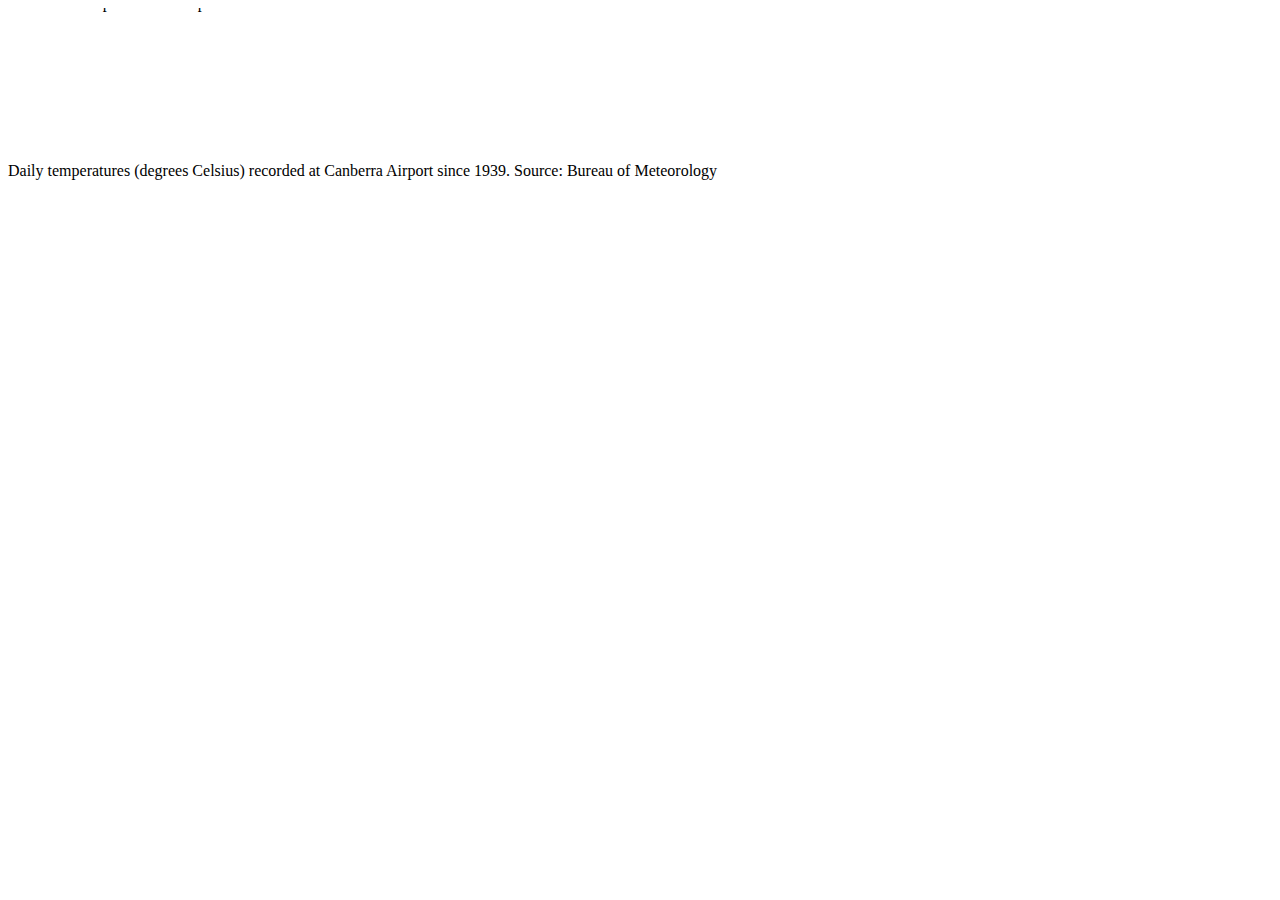
==== index.html @ 6620d3e7 "first commit" ====
<!DOCTYPE html>
<html>
  <head>
    <!-- Google Analytics -->
    <script async src="https://www.googletagmanager.com/gtag/js?id=UA-155991615-1"></script>
    <script>
      window.dataLayer = window.dataLayer || [];
      function gtag(){dataLayer.push(arguments);}
      gtag("js", new Date());
      gtag("config", "UA-155991615-1");
    </script>

    <!-- metaphysics -->
    <meta charset="utf-8">
    <title>September temperatures</title>
    <meta name="author" content="Markus Mannheim">
    <meta name="keywords" content="act, canberra, airport, climate, weather, temperature, celsius, degrees">
    <meta name="viewport" content="width=device-width, initial-scale=1.0">

    <!-- scripts -->
    <script src="./resources/d3.v7.min.js"></script>
    <link href="./resources/september.css" rel="stylesheet">
    <link href="./resources/abcLogo64.png" rel="icon">
  </head>

  <body>
    <div id="container">
      <svg id="chart">
        <g id="axisGroup">
          <text id="axisLabel">Maximum temperatures in September</text>
        </g>
        <g id="chartGroup"></g>
      </svg>
      <div id="footer">Daily temperatures (degrees Celsius) recorded at Canberra Airport since 1939. Source: Bureau of Meteorology</div>
    </div>

    <script>
      // elements
      container = d3.select("#container");
      chart = d3.select("#chart");
      chartGroup = d3.select("#chartGroup");      
      axisGroup = d3.select("#axisGroup");
      axisLabel = d3.select("#axisLabel");
      footer = d3.select("#footer");

      // dark mode
      darkModeCheck();

      // load data
      d3.csv("./data/september.csv")
        .then((data) => {
          chartData = data
            .map(d => {
              d.date = new Date(d.date);
              d.maximum = +d.maximum;
              d.week = d.week == "True";
              return d;
            });         

          // await fonts
          document.fonts.onloadingdone = drawChart();
        });

      function drawChart() {
        window.addEventListener("resize", resize);
        resize();
      }

      function resize() {
        dimensions = document.getElementById("chart").getBoundingClientRect();
        width = dimensions.width;
        height = width * 2;
        mobile = width < 500;

        chart.style("height", height + "px");

        // send dimensions to host window
        window.parent.postMessage({
          sentinel: "amp",
          type: "embed-size",
          height: (document.getElementById("container").getBoundingClientRect().height)
        }, "*");

        radius = width / 65;
        margin = { top: 35, right: 10, bottom: 10, left: 25};

        // prepare chart
        y = d3.scaleLinear()
          .domain(d3.extent(chartData, d => d.maximum))
          .range([height - margin.bottom, margin.top]);

        axis = d3.axisLeft(y)
          .ticks(mobile ? 5 : 10)
          .tickPadding(5)
          .tickSizeOuter(0)
          .tickSizeInner(margin.left + margin.right - width);

        axisGroup.attr("transform", "translate(" + margin.left + ", 0)")
          .call(axis);
        axisLabel.attr("x", -margin.left)
          .attr("y", margin.top - 15);

        beeswarm = beeswarmForce()
          .x(width / 2)
          .y(d => y(d.maximum));

        temperatures = chartGroup
          .selectAll(".temperature")
            .data(beeswarm(chartData))
          .join("circle")
            .attr("class", d => d.data.week ? "week temperature" : "temperature")
            .attr("cx", d => d.x)
            .attr("cy", d => d.y)
            .attr("r", radius);                        
      }

      function beeswarmForce() {
        let x = d => d[0];
        let y = d => d[1];
        let ticks = 75;

        function beeswarm(data) {
          const entries = data.map(d => {
            return {
              x0: typeof x === "function" ? x(d) : x,
              y0: typeof y === "function" ? y(d) : y,
              data: d
            }
          });
          const simulation = d3.forceSimulation(entries)
              .force("x", d3.forceX(d => d.x0))
              .force("y", d3.forceY(d => d.y0))
              .force("collide", d3.forceCollide(radius))
              .alphaDecay(.04);
          for (let i = 0; i < ticks; i++) simulation.tick();
          return entries;
        }

        beeswarm.x = f => f ? (x = f, beeswarm) : x;
        beeswarm.y = f => f ? (y = f, beeswarm) : y;
        beeswarm.ticks = n => n ? (ticks = n, beeswarm) : ticks;
        
        return beeswarm;
      }      

      function darkModeCheck() {
        let testString = window && window.location !== window.parent.location ?
          document.referrer :
          document.location.href;
        
        let darkMode = testString
          .includes("newsapp");

        d3.select("body")
          .classed("darkMode", darkMode);
      }
    </script>
  </body>
</html>
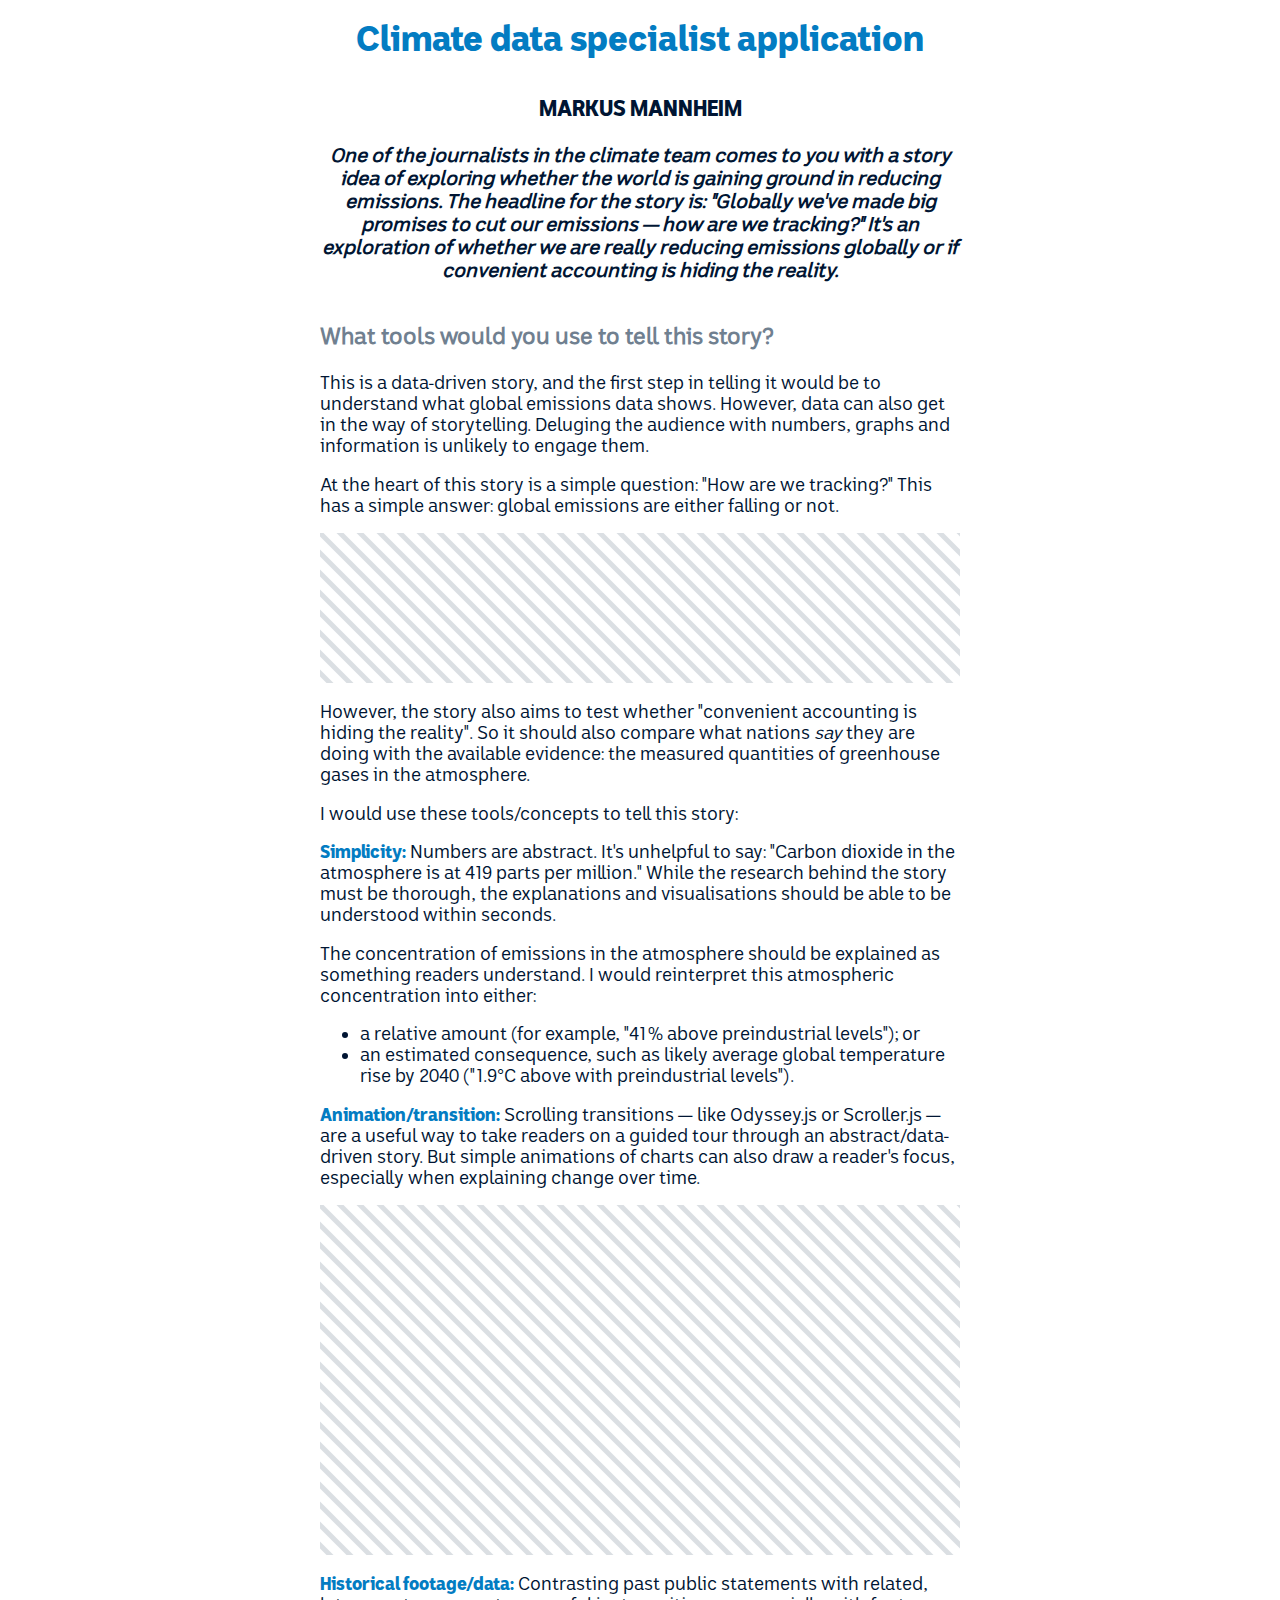
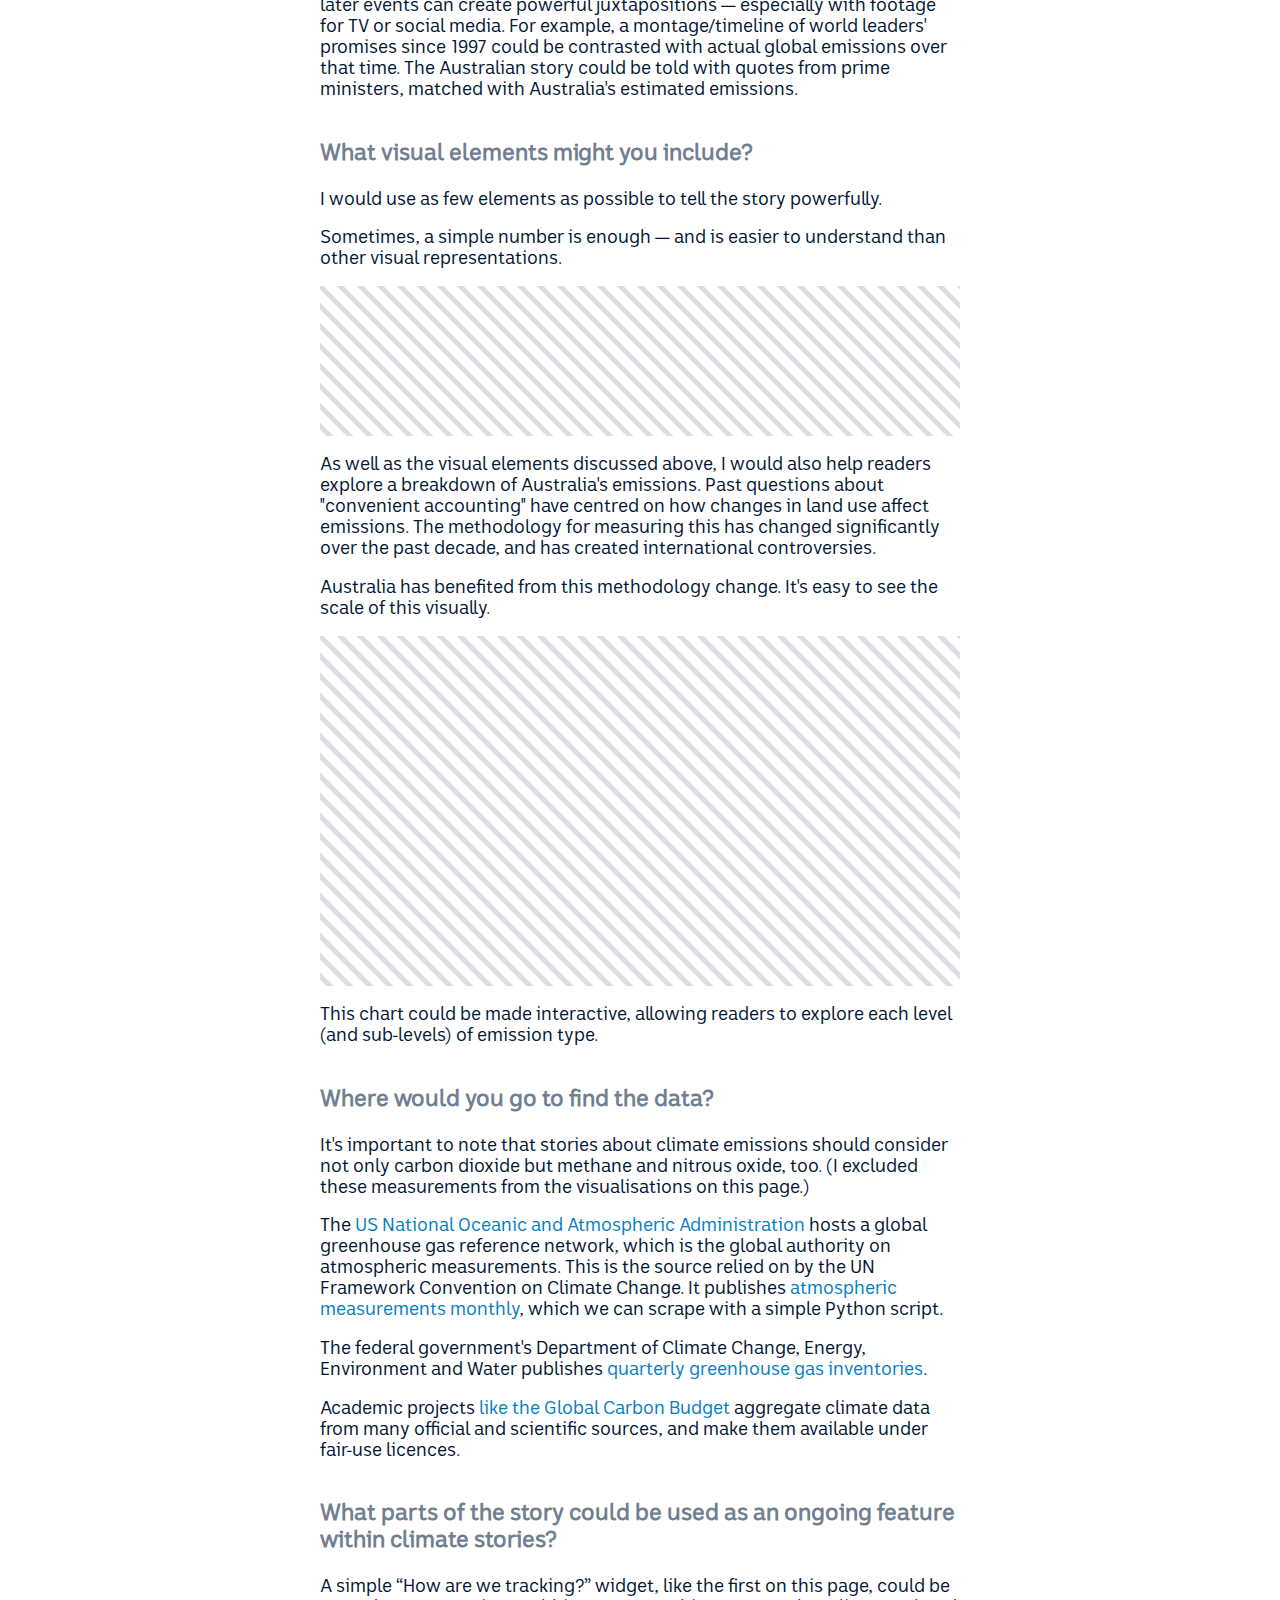
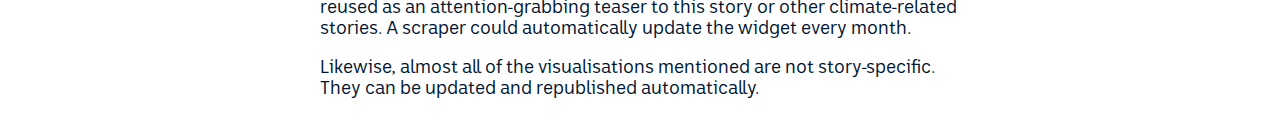
==== commit 2325fe3c: "update" ====
--- a/index.html
+++ b/index.html
@@ -1,159 +1,110 @@
 <!DOCTYPE html>
 <html>
-  <head>
-    <!-- Google Analytics -->
-    <script async src="https://www.googletagmanager.com/gtag/js?id=UA-155991615-1"></script>
-    <script>
-      window.dataLayer = window.dataLayer || [];
-      function gtag(){dataLayer.push(arguments);}
-      gtag("js", new Date());
-      gtag("config", "UA-155991615-1");
-    </script>
-
-    <!-- metaphysics -->
+  <head>    
     <meta charset="utf-8">
-    <title>September temperatures</title>
+    <title>Markus Mannheim</title>
     <meta name="author" content="Markus Mannheim">
-    <meta name="keywords" content="act, canberra, airport, climate, weather, temperature, celsius, degrees">
+    <meta name="keywords" content="abc, climate, data, specialist, carbon, markus, mannheim, job, application, interview">
     <meta name="viewport" content="width=device-width, initial-scale=1.0">
 
     <!-- scripts -->
     <script src="./resources/d3.v7.min.js"></script>
-    <link href="./resources/september.css" rel="stylesheet">
+    <link href="./resources/style.css" rel="stylesheet">
     <link href="./resources/abcLogo64.png" rel="icon">
   </head>
 
   <body>
     <div id="container">
-      <svg id="chart">
-        <g id="axisGroup">
-          <text id="axisLabel">Maximum temperatures in September</text>
-        </g>
-        <g id="chartGroup"></g>
-      </svg>
-      <div id="footer">Daily temperatures (degrees Celsius) recorded at Canberra Airport since 1939. Source: Bureau of Meteorology</div>
+      <h1>Climate data specialist application</h1>
+      <h3>MARKUS MANNHEIM</h3>
+      <h2>One of the journalists in the climate team comes to you with a story idea of exploring whether the world is gaining ground in reducing emissions.
+        The headline for the story is: "Globally we've made big promises to cut our emissions — how are we tracking?"
+        It's an exploration of whether we are really reducing emissions globally or if convenient accounting is hiding the reality.</h2>
+      <h4>What tools would you use to tell this story?</h4>
+      <p>This is a data-driven story, and the first step in telling it would be to understand what global emissions data shows.
+        However, data can also get in the way of storytelling.
+        Deluging the audience with numbers, graphs and information is unlikely to engage them.</p>
+      <p>At the heart of this story is a simple question: "How are we tracking?"
+        This has a simple answer: global emissions are either falling or not.</p>
+      <svg class="chart" id="chart1"></svg>
+      <p>However, the story also aims to test whether "convenient accounting is hiding the reality".
+        So it should also compare what nations <em>say</em> they are doing with the available evidence: the measured quantities of greenhouse gases in the atmosphere.</p>
+      <p>I would use these tools/concepts to tell this story:</p>
+      <p><span>Simplicity:</span> Numbers are abstract.
+        It's unhelpful to say: "Carbon dioxide in the atmosphere is at 419 parts per million."
+        While the research behind the story must be thorough, the explanations and visualisations should be able to be understood within seconds.</p>
+      <p>The concentration of emissions in the atmosphere should be explained as something readers understand.
+        I would reinterpret this atmospheric concentration into either:</p>
+      <ul>
+        <li>a relative amount (for example, "41% above preindustrial levels"); or</li>
+        <li>an estimated consequence, such as likely average global temperature rise by 2040 ("1.9°C above with preindustrial levels").</li>
+      </ul>
+      <p><span>Animation/transition:</span> Scrolling transitions — like Odyssey.js or Scroller.js — are a useful way to take readers on a guided tour through an abstract/data-driven story.
+        But simple animations of charts can also draw a reader's focus, especially when explaining change over time.</p>
+      <svg class="chart" id="chart2"></svg>
+      <p><span>Historical footage/data:</span> Contrasting past public statements with related, later events can create powerful juxtapositions — especially with footage for TV or social media.
+        For example, a montage/timeline of world leaders' promises since 1997 could be contrasted with actual global emissions over that time.
+        The Australian story could be told with quotes from prime ministers, matched with Australia's estimated emissions.</p>      
+      <h4>What visual elements might you include?</h4>
+      <p>I would use as few elements as possible to tell the story powerfully.</p>
+      <p>Sometimes, a simple number is enough — and is easier to understand than other visual representations.</p>
+      <svg class="chart" id="chart3"></svg>
+      <p>As well as the visual elements discussed above, I would also help readers explore a breakdown of Australia's emissions.
+        Past questions about "convenient accounting" have centred on how changes in land use affect emissions.
+        The methodology for measuring this has changed significantly over the past decade, and has created international controversies.</p>
+      <p>Australia has benefited from this methodology change. It's easy to see the scale of this visually.</p>
+      <svg class="chart" id="chart4"></svg>
+      <p>This chart could be made interactive, allowing readers to explore each level (and sub-levels) of emission type.</p>
+      <h4>Where would you go to find the data?</h4>
+      <p>It's important to note that stories about climate emissions should consider not only carbon dioxide but methane and nitrous oxide, too.
+        (I excluded these measurements from the visualisations on this page.)</p>
+      <p>The <a href="https://gml.noaa.gov/ccgg/trends/gl_data.html">US National Oceanic and Atmospheric Administration</a> hosts a global greenhouse gas reference network, which is the global authority on atmospheric measurements.
+        This is the source relied on by the UN Framework Convention on Climate Change.
+        It publishes <a href="https://gml.noaa.gov/webdata/ccgg/trends/co2/co2_mm_gl.txt">atmospheric measurements monthly</a>, which we can scrape with a simple Python script.</p>
+      <p>The federal government's Department of Climate Change, Energy, Environment and Water publishes <a href="https://www.dcceew.gov.au/climate-change/publications/national-greenhouse-gas-inventory-quarterly-update-march-2023">quarterly greenhouse gas inventories</a>.</p>
+      <p>Academic projects <a href="https://globalcarbonbudgetdata.org/latest-data.html">like the Global Carbon Budget</a> aggregate climate data from many official and scientific sources, and make them available under fair-use licences.</p>
+      <h4>What parts of the story could be used as an ongoing feature within climate stories?</h4>
+      <p>A simple “How are we tracking?” widget, like the first on this page, could be reused as an attention-grabbing teaser to this story or other climate-related stories.
+        A scraper could automatically update the widget every month.</p>
+      <p>Likewise, almost all of the visualisations mentioned are not story-specific. They can be updated and republished automatically.</p>
     </div>
 
     <script>
       // elements
       container = d3.select("#container");
-      chart = d3.select("#chart");
-      chartGroup = d3.select("#chartGroup");      
-      axisGroup = d3.select("#axisGroup");
-      axisLabel = d3.select("#axisLabel");
-      footer = d3.select("#footer");
+      chart1 = d3.select("#chart1");
+      chart2 = d3.select("#chart2");
+      chart3 = d3.select("#chart3");
+      chart4 = d3.select("#chart4");
 
-      // dark mode
-      darkModeCheck();
+      // colour charts
+      i = 1;
+      d3.selectAll(".chart")
+        .each(fillChart);
+        
+      function fillChart() {
+        let chart = d3.select(this);
+        let width = parseFloat(chart.style("width"));
+        let height = parseFloat(chart.style("height"));
+        chart.append("defs")
+          .append("pattern")
+            .attr("id", "pattern" + i)
+            .attr("patternUnits", "userSpaceOnUse")
+            .attr("width", 20)
+            .attr("height", 20)
+            .append("path")
+              .attr("d", "M 0 0 L 20 20 M 10 -10 L 30 10 M -10 10 L 10 30")
+              .style("stroke", "slategrey")
+              .style("opacity", .25)
+              .style("stroke-width", 5);
+        chart.append("rect")
+          .attr("width", width)
+          .attr("height", height)
+          .style("fill", "url(#pattern" + i + ")");
 
-      // load data
-      d3.csv("./data/september.csv")
-        .then((data) => {
-          chartData = data
-            .map(d => {
-              d.date = new Date(d.date);
-              d.maximum = +d.maximum;
-              d.week = d.week == "True";
-              return d;
-            });         
-
-          // await fonts
-          document.fonts.onloadingdone = drawChart();
-        });
-
-      function drawChart() {
-        window.addEventListener("resize", resize);
-        resize();
+        i = i + 1;
       }
 
-      function resize() {
-        dimensions = document.getElementById("chart").getBoundingClientRect();
-        width = dimensions.width;
-        height = width * 2;
-        mobile = width < 500;
-
-        chart.style("height", height + "px");
-
-        // send dimensions to host window
-        window.parent.postMessage({
-          sentinel: "amp",
-          type: "embed-size",
-          height: (document.getElementById("container").getBoundingClientRect().height)
-        }, "*");
-
-        radius = width / 65;
-        margin = { top: 35, right: 10, bottom: 10, left: 25};
-
-        // prepare chart
-        y = d3.scaleLinear()
-          .domain(d3.extent(chartData, d => d.maximum))
-          .range([height - margin.bottom, margin.top]);
-
-        axis = d3.axisLeft(y)
-          .ticks(mobile ? 5 : 10)
-          .tickPadding(5)
-          .tickSizeOuter(0)
-          .tickSizeInner(margin.left + margin.right - width);
-
-        axisGroup.attr("transform", "translate(" + margin.left + ", 0)")
-          .call(axis);
-        axisLabel.attr("x", -margin.left)
-          .attr("y", margin.top - 15);
-
-        beeswarm = beeswarmForce()
-          .x(width / 2)
-          .y(d => y(d.maximum));
-
-        temperatures = chartGroup
-          .selectAll(".temperature")
-            .data(beeswarm(chartData))
-          .join("circle")
-            .attr("class", d => d.data.week ? "week temperature" : "temperature")
-            .attr("cx", d => d.x)
-            .attr("cy", d => d.y)
-            .attr("r", radius);                        
-      }
-
-      function beeswarmForce() {
-        let x = d => d[0];
-        let y = d => d[1];
-        let ticks = 75;
-
-        function beeswarm(data) {
-          const entries = data.map(d => {
-            return {
-              x0: typeof x === "function" ? x(d) : x,
-              y0: typeof y === "function" ? y(d) : y,
-              data: d
-            }
-          });
-          const simulation = d3.forceSimulation(entries)
-              .force("x", d3.forceX(d => d.x0))
-              .force("y", d3.forceY(d => d.y0))
-              .force("collide", d3.forceCollide(radius))
-              .alphaDecay(.04);
-          for (let i = 0; i < ticks; i++) simulation.tick();
-          return entries;
-        }
-
-        beeswarm.x = f => f ? (x = f, beeswarm) : x;
-        beeswarm.y = f => f ? (y = f, beeswarm) : y;
-        beeswarm.ticks = n => n ? (ticks = n, beeswarm) : ticks;
-        
-        return beeswarm;
-      }      
-
-      function darkModeCheck() {
-        let testString = window && window.location !== window.parent.location ?
-          document.referrer :
-          document.location.href;
-        
-        let darkMode = testString
-          .includes("newsapp");
-
-        d3.select("body")
-          .classed("darkMode", darkMode);
-      }
     </script>
   </body>
 </html>--- a/resources/style.css
+++ b/resources/style.css
@@ -0,0 +1,108 @@
+@font-face {
+  font-family: ABCSansNovaRegular;
+  src: url(../fonts/ABCSansNova-Regular.otf);
+}
+@font-face {
+  font-family: ABCSansNovaBlack;
+  src: url(../fonts/ABCSansNova-Black.otf);
+}
+@font-face {
+  font-family: ABCSansNovaLight;
+  src: url(../fonts/ABCSansNova-Light.otf);
+}
+:root {
+  font-size: 1.1em;
+  font-family: ABCSansNovaRegular, Helvetica, sans-serif;
+  color: #001533;
+  box-sizing: border-box;
+}
+body {
+  margin: 0;
+}
+#container {
+  margin: 1rem 25%;
+  width: 50%;  
+  display: flex;
+  flex-flow: column;
+}
+h1 {
+  text-align: center;
+  font-family: ABCSansNovaBlack;
+  color: #037cc2;
+  font-size: 2rem;
+  margin: 0 0 2rem 0;
+}
+h2 {
+  text-align: center;
+  font-weight: bold;
+  font-style: italic;
+  font-size: 1.1rem;
+  margin: 0 0 1.1rem 0;
+}
+h3 {
+  font-family: ABCSansNovaBlack;
+  font-size: 1.25rem;
+  text-align: center;
+  margin: 0 0 1.25rem 0;
+}
+h4 {
+  color: slategrey;
+  font-weight: bold;
+  font-size: 1.25rem;
+  margin: 1.25rem 0;
+}
+p, ul {
+  margin: 0 0 1rem 0;
+}
+span {
+  font-family: ABCSansNovaBlack;
+  color: #037cc2;
+}
+.chart {
+  margin-bottom: 1rem;
+  border: none;
+}
+#chart1, #chart3 {
+  height: 150px;
+}
+#chart2, #chart4 {
+  height: 350px;
+}
+a, a:visited {
+  color:  #037cc2;
+  text-decoration: none;
+}
+a:hover {
+  color: gold;
+}
+
+@media only screen and (max-width: 600px) {
+  :root {
+    font-size: 1em;
+  }
+  #container {
+    margin: 5%;
+    width: 90%;
+  }
+  h1 {
+    font-size: 1.5rem;
+    margin: 0 0 1.5rem 0;
+  }
+  h2 {    
+    font-size: 1rem;
+    margin: 0 0 1rem 0;
+  }
+  h3 {
+    font-size: 1.1rem;
+    margin: 0 0 1.1rem 0;
+  }
+  h4 {    
+    font-size: 1.1rem;
+    margin: 1.1rem 0;
+  }
+  .chart {
+  
+  }
+  
+
+}
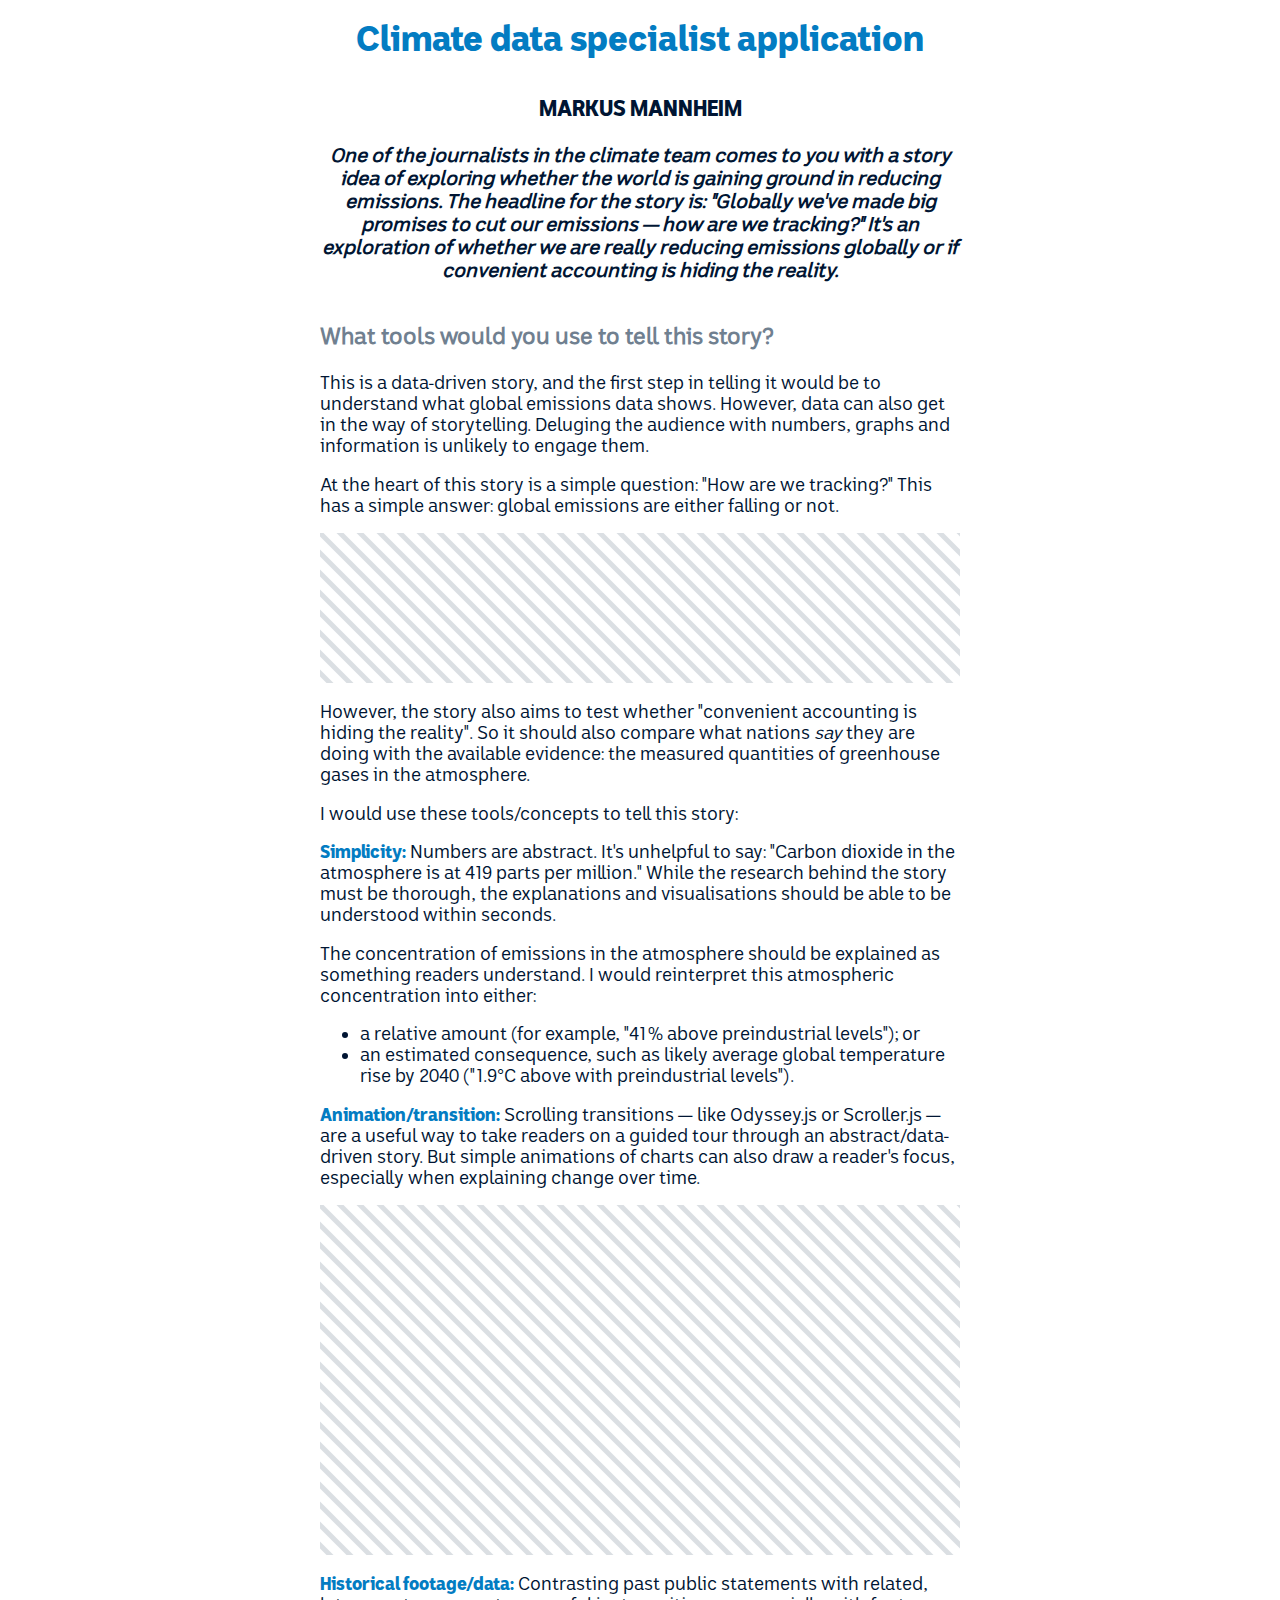
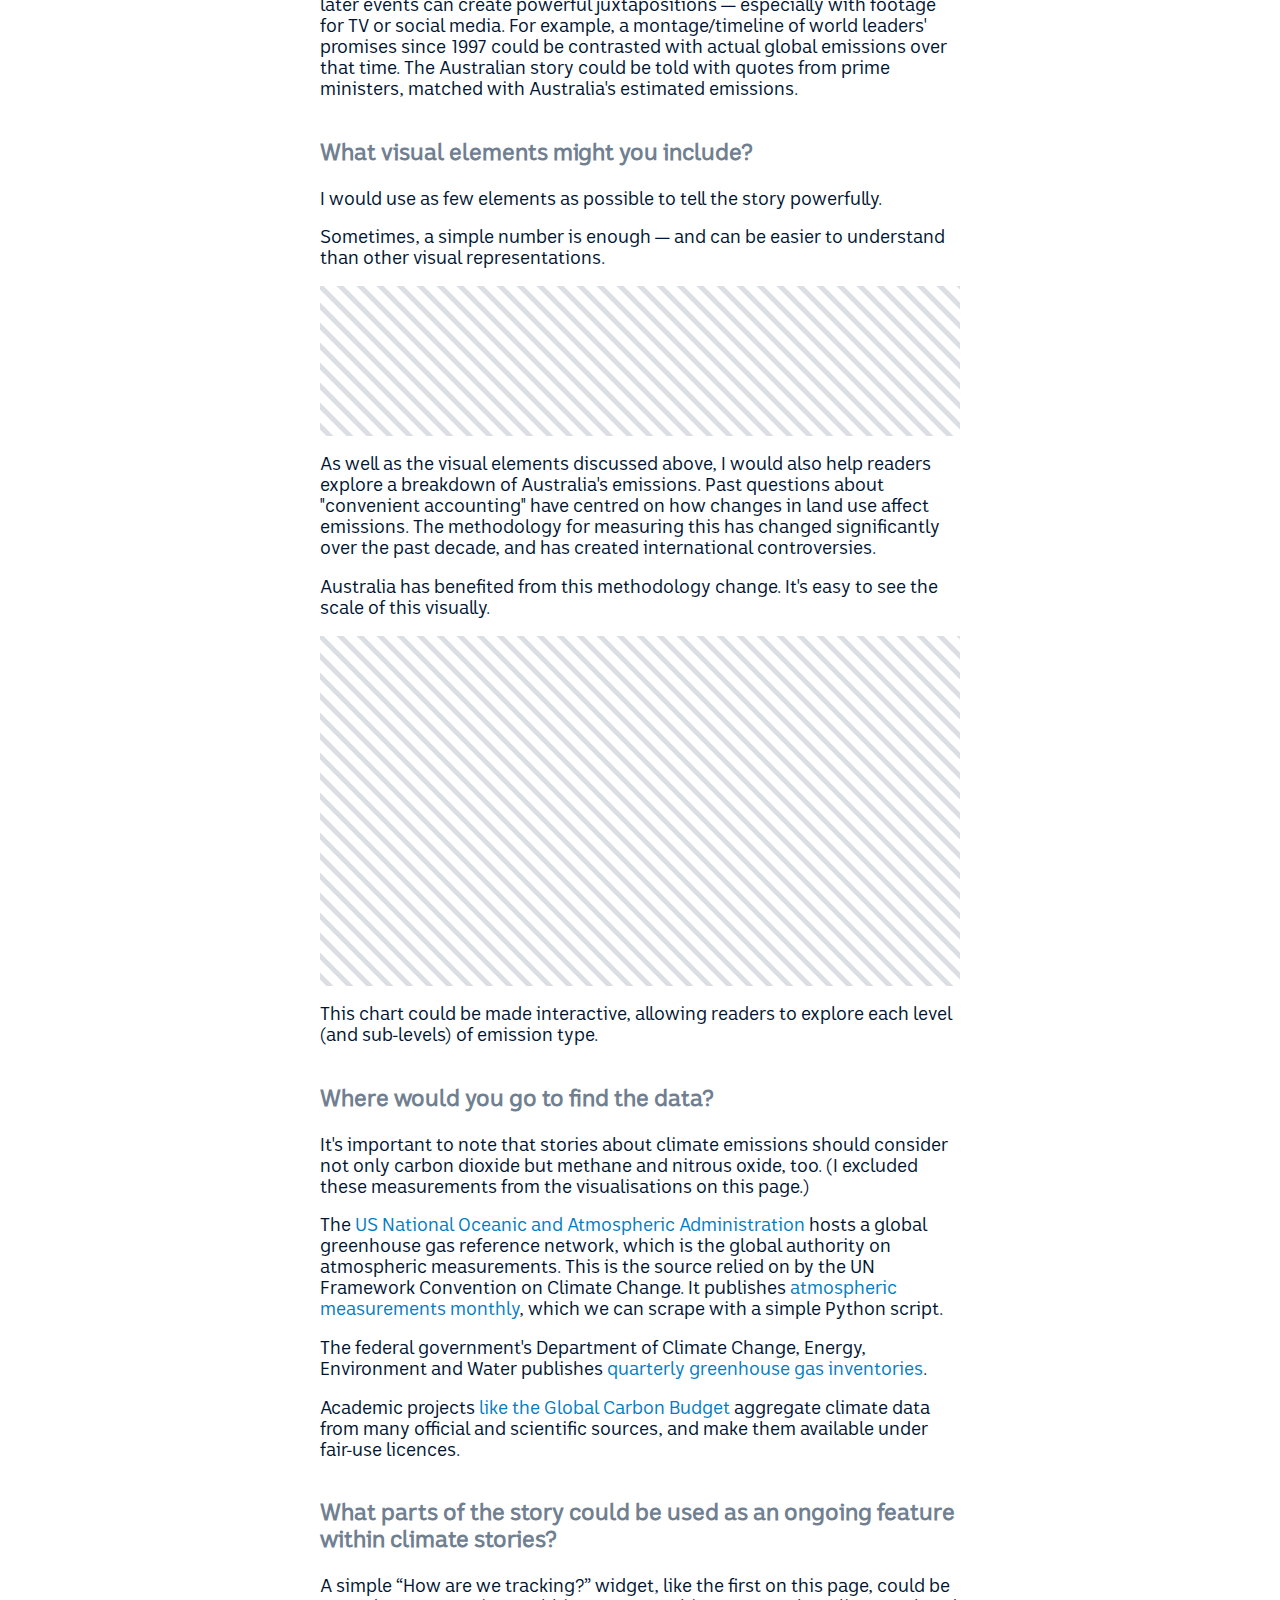
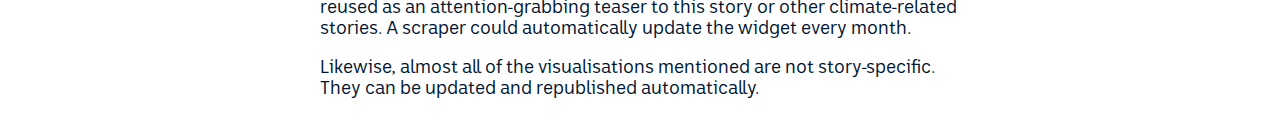
==== commit af6e1a14: "update" ====
--- a/index.html
+++ b/index.html
@@ -47,7 +47,7 @@
         The Australian story could be told with quotes from prime ministers, matched with Australia's estimated emissions.</p>      
       <h4>What visual elements might you include?</h4>
       <p>I would use as few elements as possible to tell the story powerfully.</p>
-      <p>Sometimes, a simple number is enough — and is easier to understand than other visual representations.</p>
+      <p>Sometimes, a simple number is enough — and can be easier to understand than other visual representations.</p>
       <svg class="chart" id="chart3"></svg>
       <p>As well as the visual elements discussed above, I would also help readers explore a breakdown of Australia's emissions.
         Past questions about "convenient accounting" have centred on how changes in land use affect emissions.
